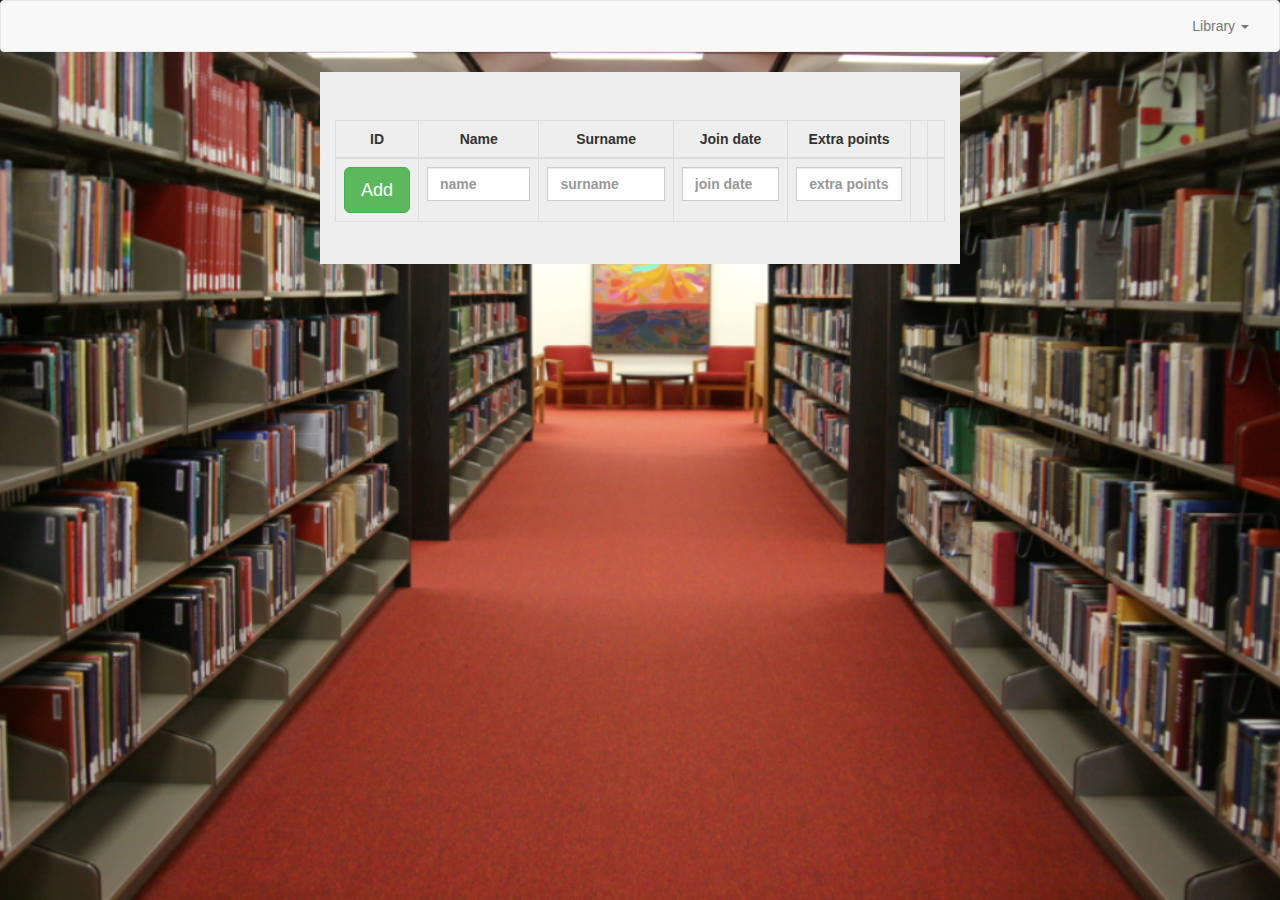
==== src/main/webapp/tables/readers.html @ fbcbcd1b "Add BooksAuthors Entity + BooksAuthorsManager + BooksAuthorsResource rest service. Also fix a lot bu" ====
<!DOCTYPE html>
<html>
    <head>
        <meta charset="UTF-8">
        <title>Readers</title>

        <link rel="stylesheet" href="../libraries/bootstrap/css/bootstrap.min.css">
        <link rel="stylesheet" href="../libraries/bootstrap/css/bootstrap-datetimepicker.css">
        <link rel="stylesheet" href='items.css'>

        <script src="../libraries/jquery/jquery-2.1.4.js"></script>
        <script src="../libraries/moment/moment.js"></script>

        <script src="../libraries/bootstrap/js/bootstrap.min.js"></script>
        <script src="../libraries/bootstrap/js/bootstrap-datetimepicker.min.js"></script>

        <script src="../js/ajaxOperations.js"></script>
        <script src="../js/readerOperations.js"></script>

    </head>
    <body>


        <nav class="navbar navbar-default">
          <div class="container-fluid">
            <div class="collapse navbar-collapse" id="bs-example-navbar-collapse-1">
              <ul class="nav navbar-nav navbar-right white">
                <li class="dropdown">
                  <a href="#" class="dropdown-toggle" data-toggle="dropdown" role="button" aria-haspopup="true" aria-expanded="false">Library <span class="caret"></span></a>
                  <ul class="dropdown-menu">
                    <li><a href="../index.html">Main Page</a></li>
                    <li><a href="authors.html">Authors</a></li>
                    <li><a href="books.html">Books</a></li>
                    <li><a href="readers.html">Readers</a></li>
                    <li><a href="booksAuthors.html">Books-Authors</a></li>
                    <li><a href="hirings.html">Hirings</a></li>
                  </ul>
                </li>
              </ul>
            </div>
          </div>
        </nav>


        <div class="jumbotron">
            <div class="container text-center">
                <table class="table table-bordered">
                    <thead>
                        <tr>
                            <th>ID</th>
                            <th>Name</th>
                            <th>Surname</th>
                            <th>Join date</th>
                            <th>Extra points</th>
                            <th></th>
                            <th></th>
                        </tr>
                    </thead>
                    <tbody id="reader-tbody">
                        <tr>
                            <th>
                                <div class="input-group text-center">
                                    <input type="submit" class="btn btn-lg btn-success" id="add-btn" value="Add" />
                                </div>
                            </th>
                            <th>
                                <div class="input-group text-center">
                                    <input type="text" class="form-control" id="name" placeholder="name"/>
                                </div>
                            </th>
                            <th>
                                <div class="input-group text-center">
                                    <input type="text" class="form-control" id="surname" placeholder="surname"/>
                                </div>
                            </th>
                            <th>
                                <div class="input-group text-center">
                                    <input type="text" class="form-control form-date" id="join-date" placeholder="join date"/>
                                </div>
                            </th>
                            <th>
                                <div class="input-group text-center">
                                    <input type="text" class="form-control" id="extra-points" placeholder="extra points"/>
                                </div>
                            </th>
                            <th></th>
						    <th></th>
                        </tr>
                    </tbody>
                </table>
                <div class="alert alert-danger fade" id='add-alert'>

                </div>
            </div>
        </div>

        <div class="modal fade" id="update-modal" role="dialog">
          <div class="modal-dialog modal-sm">
            <div class="modal-content">

              <div class="modal-body">
                <div class="input-group input-group-lg" id="inputs-update">
                    <input type="text" class="form-control" disabled>
                    <input type="text" class="form-control" placeholder="name">
                    <input type="text" class="form-control" placeholder="surname">
                    <input type="text" class="form-control form-date" placeholder="join date">
                    <input type="text" class="form-control" placeholder="extra points">
                </div>
                <div class="alert alert-danger fade" id='update-alert'>
                </div>
              </div>
              <div class="modal-footer">
				<form id="update-form" method="post">
					<button type="submit" class="btn btn-success">Update</button>
					<button type="button" class="btn btn-default" data-dismiss="modal">Cancel</button>
                </form>
              </div>
            </div>
          </div>
        </div>


        <div class="modal fade" id="delete-modal" role="dialog">
          <div class="modal-dialog modal-sm">
            <div class="modal-content">

              <div class="modal-body">
                <p>Are you sure to delete this record?</p>
              </div>
              <div class="modal-footer">
                <button type="button" id="delete-btn" class="btn btn-danger" data-dismiss="modal">Delete</button>
                <button type="button" class="btn btn-success" data-dismiss="modal">Cancel</button>
              </div>
            </div>
          </div>
        </div>

        <div class="modal fade" id="info-modal" tabindex="-1" role="dialog">
          <div class="modal-dialog modal-sm">
            <div class="modal-content">
              <div id="info-modal-text" class="modal-body">
              </div>
              <div class="modal-footer">
                <button type="button" class="btn btn-success" data-dismiss="modal" id="OK">Ok</button>
              </div>
            </div>
          </div>
        </div>
    </body>
</html>
---- src/main/webapp/tables/items.css ----
body
{
   background: url("../resources/background.png") no-repeat center center fixed;
   -webkit-background-size: cover;
   -moz-background-size: cover;
   -o-background-size: cover;
   background-size: cover;
}
@media screen and (min-width: 768px)
{
    .jumbotron
    {
        padding-bottom: 10px;
    }
}
.jumbotron
{
    margin-left:auto;
    margin-right:auto;
    width:50%;

}
.table th
{
    text-align:center;
}
.input-group-addon
{
    width: 0%;
    cursor: pointer;
}
.input-group .form-control
{
    display:inline;
    margin-bottom: 5;
}
.alert
{
    margin-bottom: 0;
    padding: 5px;
}
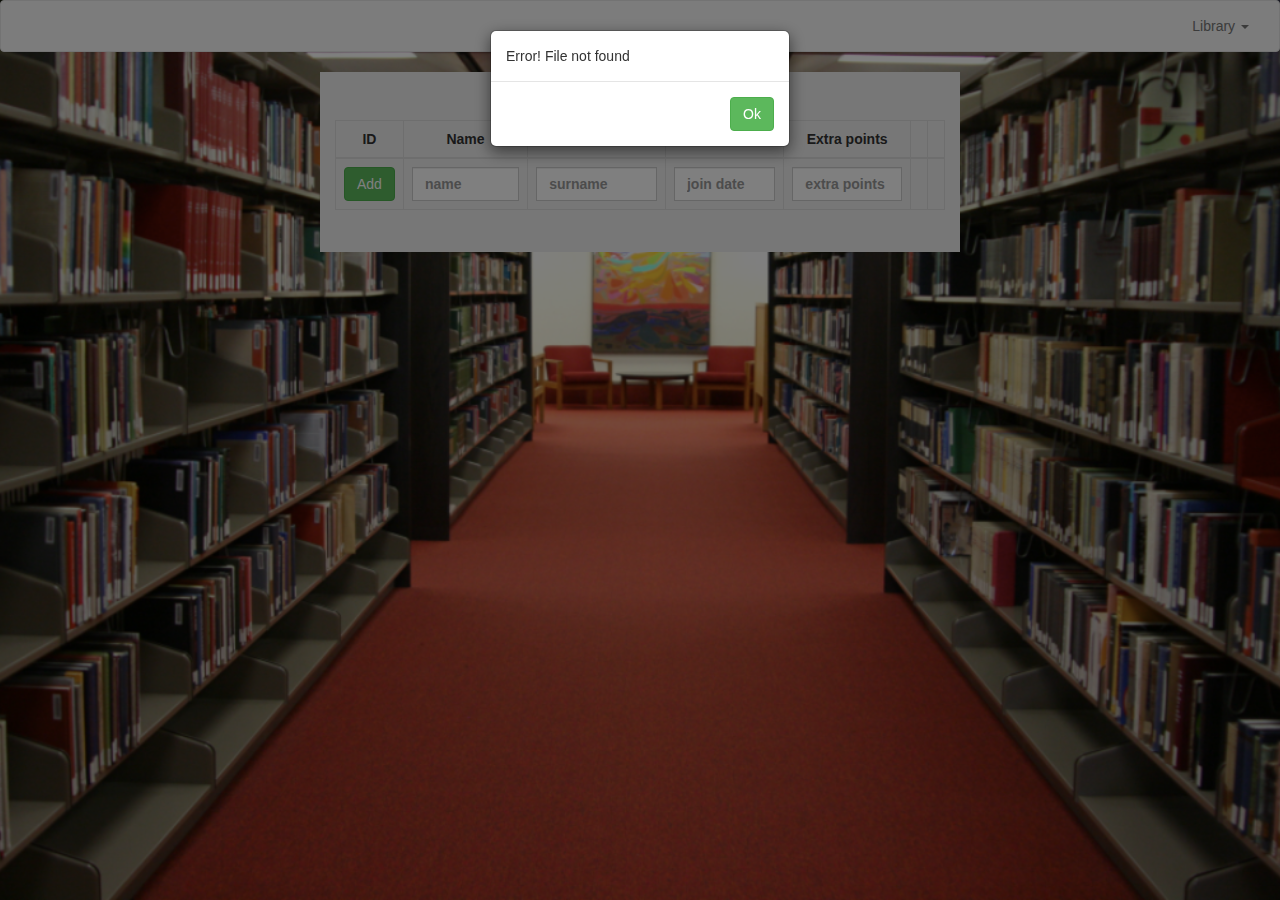
==== commit 4796c3b2: "Add HiringResource rest service. Also make some refactoring in hiringOperations.js file and make som" ====
--- a/src/main/webapp/tables/readers.html
+++ b/src/main/webapp/tables/readers.html
@@ -60,7 +60,7 @@
                         <tr>
                             <th>
                                 <div class="input-group text-center">
-                                    <input type="submit" class="btn btn-lg btn-success" id="add-btn" value="Add" />
+                                    <input type="submit" class="btn btn-success" id="add-btn" value="Add" />
                                 </div>
                             </th>
                             <th>
